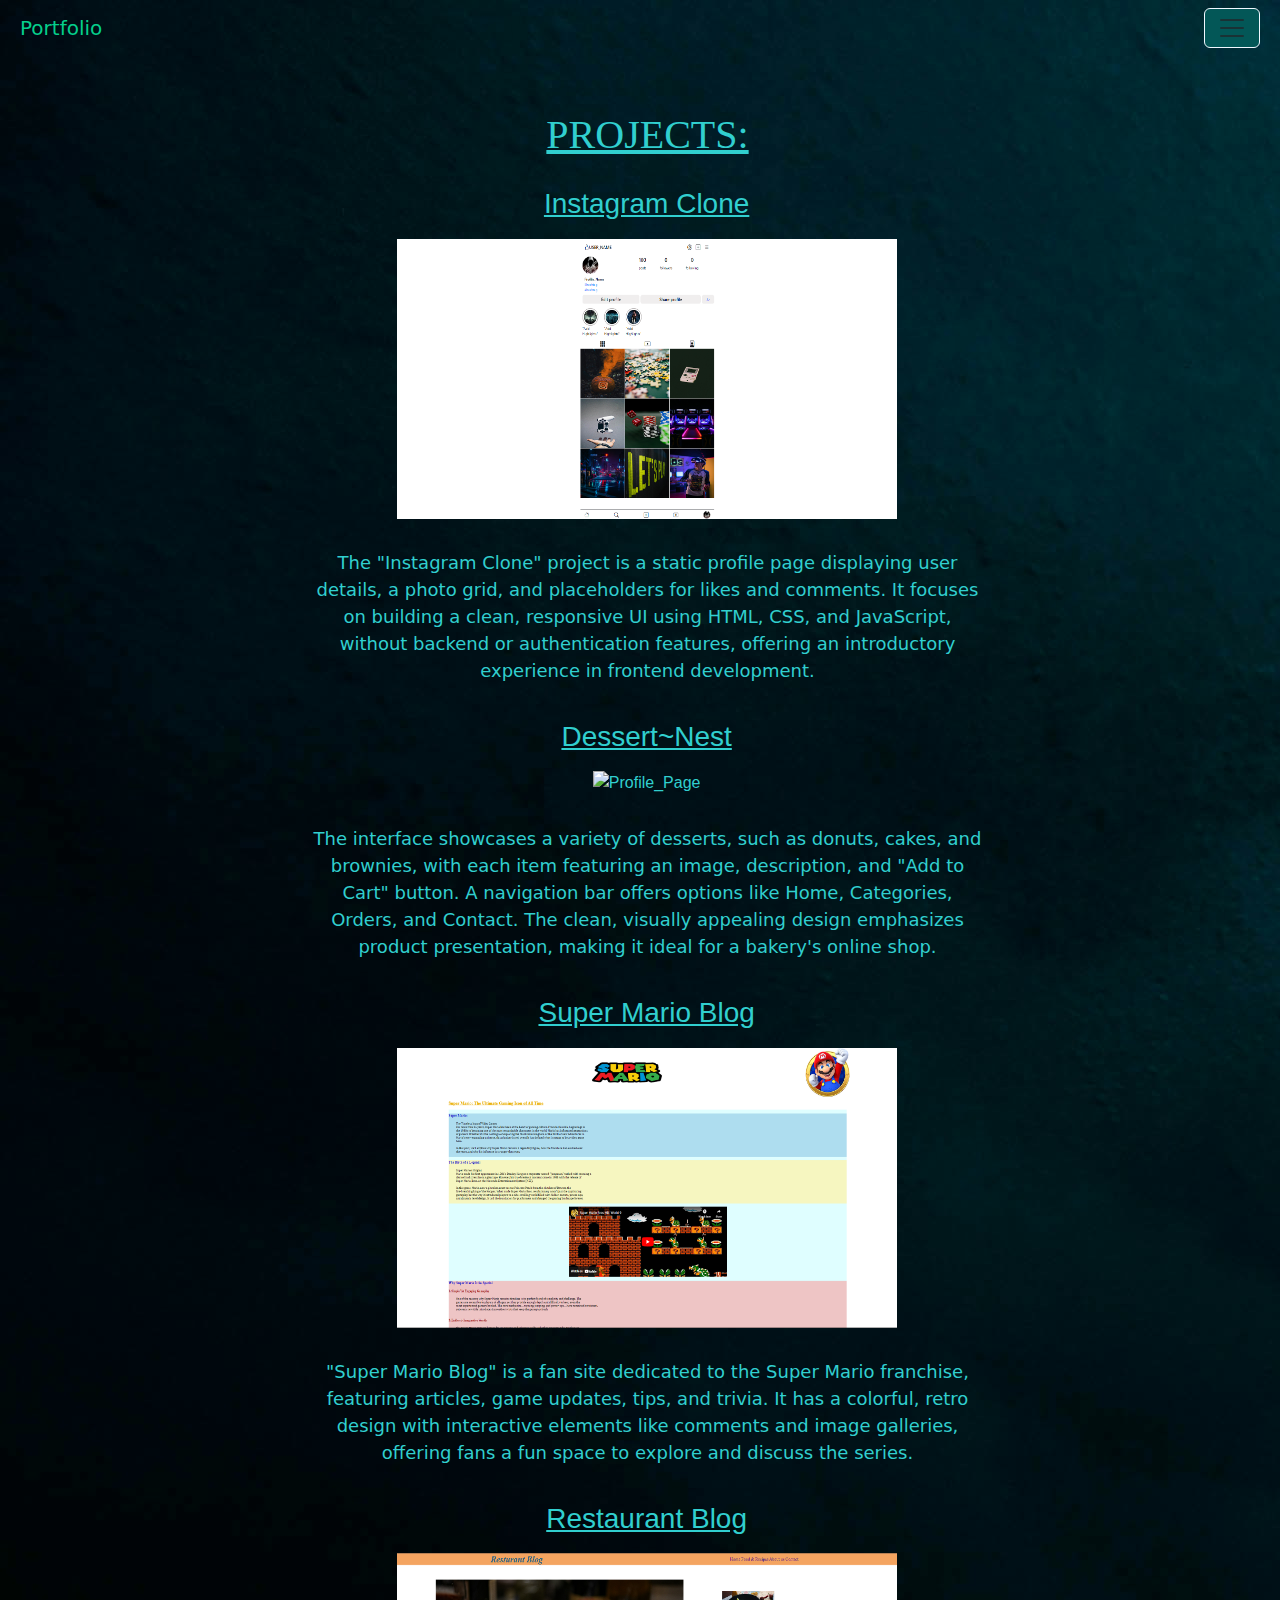
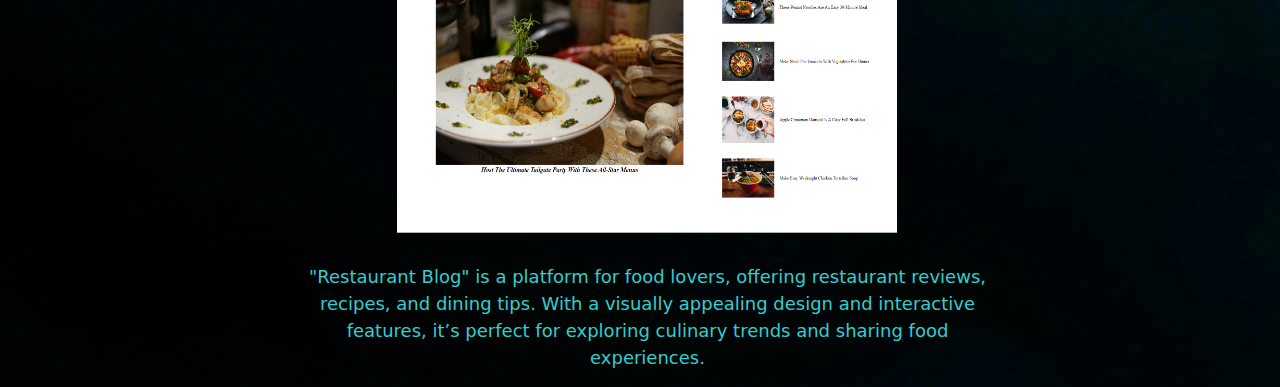
==== project.html @ 728263a5 "pushing the project to the github" ====
<!DOCTYPE html>
<html lang="en">

<head>
    <meta charset="UTF-8">
    <meta name="viewport" content="width=device-width, initial-scale=1.0">
    <title>Portfolio</title>
    <link href="https://cdn.jsdelivr.net/npm/bootstrap@5.3.3/dist/css/bootstrap.min.css" rel="stylesheet"
        integrity="sha384-QWTKZyjpPEjISv5WaRU9OFeRpok6YctnYmDr5pNlyT2bRjXh0JMhjY6hW+ALEwIH" crossorigin="anonymous">
    <link rel="stylesheet" href="style1.css">
</head>

<body>
    <div class="container-fluid">
        <header>
            <nav class="navbar">
                <div class="container-fluid">
                    <a class="navbar-brand" href="#">Portfolio</a>
                    <button class="navbar-toggler" type="button" data-bs-toggle="collapse"
                        data-bs-target="#navbarNavAltMarkup" aria-controls="navbarNavAltMarkup" aria-expanded="false"
                        aria-label="Toggle navigation">
                        <span class="navbar-toggler-icon"></span>
                    </button>
                    <div class="collapse navbar-collapse" id="navbarNavAltMarkup">
                        <div class="navbar-nav">
                            <a class="nav-link" aria-current="page" href="index.html">Home</a>
                            <a class="nav-link" href="about.html">About</a>
                            <a class="nav-link" href="project.html">Projects</a>
                            <a class="nav-link " href="contact.html">Contact</a>
                        </div>
                    </div>
                </div>
            </nav>
        </header>
        <main>
            <div class="projects-info">
                <h1> PROJECTS:</h1>
                <div class="content">
                    <div class="top-part">
                        <div class="image-sort">
                        <a href="https://jayadeepreddyb.github.io/insta-clone/">
                            <h3> Instagram Clone</h3>
                        </a>
                            <img src="media/Project1.png" alt="Profile_Page">
                        </div>
                    </div>
                    <div class="bottom-part">
                        <p>
                            The "Instagram Clone" project is a static profile page displaying user
                            details, a photo grid, and placeholders for likes and comments. It focuses on building a
                            clean,
                            responsive UI using HTML, CSS, and JavaScript, without backend or authentication features,
                            offering an introductory experience in frontend development.</p>
                    </div>
                </div>
                <div class="content">
                    <div class="top-part">
                        <div class="image-sort">
                        <a href="https://jayadeepreddyb.github.io/Dessert-Nest/">
                            <h3> Dessert~Nest </h3>
                        </a>
                            <img src="media/Project2.png" alt="Profile_Page">
                        </div>
                    </div>
                    <div class="bottom-part">
                        <p>
                            The interface showcases a variety of desserts, such as donuts, cakes, and brownies, with
                            each item featuring an image, description, and "Add to Cart" button. A navigation bar offers
                            options like Home, Categories, Orders, and Contact. The clean, visually appealing design
                            emphasizes product presentation, making it ideal for a bakery's online shop.</p>
                    </div>
                </div>
                <div class="content">
                    <div class="top-part">
                        <div class="image-sort">
                        <a href="#">
                            <h3> Super Mario Blog </h3>
                        </a>
                            <img src="media/Project3.png" alt="Profile_Page">
                        </div>
                    </div>
                    <div class="bottom-part">
                        <p>
                            "Super Mario Blog" is a fan site dedicated to the Super Mario franchise, featuring
                            articles, game updates, tips, and trivia. It has a colorful, retro design with interactive
                            elements like comments and image galleries, offering fans a fun space to explore and discuss
                            the series.</p>
                    </div>
                    <div class="content">
                        <div class="top-part">
                            <div class="image-sort">
                            <a href="#">
                                <h3> Restaurant Blog </h3>
                            </a>
                                <img src="media/Project4.png" alt="Profile_Page">
                            </div>
                        </div>
                        <div class="bottom-part">
                            <p>
                                "Restaurant Blog" is a platform for food lovers, offering restaurant reviews, recipes,
                                and dining tips. With a visually appealing design and interactive features, it’s perfect
                                for exploring culinary trends and sharing food experiences.</p>
                        </div>
                    </div>
                </div>
            </div>
        </main>
    </div>
    <script src="https://cdn.jsdelivr.net/npm/bootstrap@5.3.3/dist/js/bootstrap.bundle.min.js"
        integrity="sha384-YvpcrYf0tY3lHB60NNkmXc5s9fDVZLESaAA55NDzOxhy9GkcIdslK1eN7N6jIeHz"
        crossorigin="anonymous"></script>
</body>
---- style1.css ----
* {
    padding: 0;
    margin: 0;
    box-sizing: border-box;
}

body {
    background-image: url(media/background.jpg);
    color: rgb(49, 207, 207);

}

.container-fluid {

    width: 100%;
    padding: 0;

    header {

        padding-left: 20px;
        padding-right: 20px;

        button {
            border-color: aliceblue;
            background-color: rgb(3, 87, 87);

        }

        a {

            color: rgb(31, 214, 190);

        }

        a:link {
            color: rgb(5, 207, 140);
        }

        a:hover {
            color: rgb(88, 255, 199);
        }

        a:active {
            color: aliceblue;
        }

    }

    main {

        width: 100%;

        .home-top {

            position: relative;
            font-family: 'Courier New', Courier, monospace;
            background-image: url(media/background1.jpg);
            background-size: cover;
            margin: auto;
            max-width: 678px;

            .main-about {
                position: absolute;
                top: 70px;
                text-align: center;

                h3 {
                    font-size: 1.8em;
                }

                h2 {
                    font-size: 2.5em;
                    ;
                }
            }

            .about {
                position: absolute;
                top: 290px;
                font-size: 1.5em;
                padding-left: 10px;
                text-align: center;
            }
        }

        .skillshow {
            position: relative;
            font-size: 2.5em;
            font-family: Cambria, Cochin, Georgia, Times, 'Times New Roman', serif;
            text-decoration: underline;
            text-align: center;

            .skillset {
                position: absolute;
                top: 630px;
                left: 50%;
                transform: translateX(-50%);
                margin: auto;

                .carousel {
                    .carousel-inner {
                        width: 360px;

                        .carousel-item {
                            width: 360px;
                            text-align: center;

                            p {
                                font-size: 0.3em;
                                font-family: 'Courier New', Courier, monospace;
                            }
                        }
                    }

                    button {
                        display: none;
                    }

                }

            }

        }

        .about-page {

            max-width: 678px;
            margin: auto;
            font-family: 'Courier New', Courier, monospace;
            margin-top: 60px;

            .about-content {
                width: 100%;
                display: grid;
                grid-template-columns: auto;
                gap: 25px;

                h2 {
                    text-align: center;
                    text-decoration: underline;
                    font-size: 2em;
                }

                .me-img {
                    position: absolute;
                    width: 100%;
                    top: 100px;
                    left: 270px;

                    img {
                        height: 80px;
                        aspect-ratio: 1/1;
                        border-radius: 20px;
                    }
                }

                .content {
                    padding: 20px;
                    border-radius: 50px;
                    border: 2px solid;

                    h4 {
                        text-align: center;
                        font-weight: 1000;
                    }
                }

                .content:hover {
                    box-shadow: 2px 2px 10px 5px rgb(190, 119, 91);

                }
            }
        }

        .contact-info {

            margin: auto;
            max-width: 678px;
            font-family: 'Courier New', Courier, monospace;
            margin-top: 60px;

            .contact-txt {
                padding-left: 10px;
                text-align: justify;

                h1,
                h2 {
                    font-weight: bold;
                }

                h4 {
                    padding-top: 20px;
                }
            }

            .contact-details {
                padding-top: 50px;
                padding-left: 10px;

                h4 {
                    font-weight: bold;
                }

                a:link {
                    text-decoration: none;
                    color: rgb(49, 207, 207);
                }

                a:visited {
                    text-decoration: none;
                    color: rgb(49, 207, 207);
                }

                a:hover {
                    text-decoration: none;
                    color: rgb(173, 238, 238);
                }

                a:active {
                    text-decoration: none;
                    color: rgb(49, 207, 207);
                }


                span:hover {
                    color: rgb(129, 245, 245);
                }
            }
        }

        .projects-info {
            margin: 5px;
            padding-top: 50px;
            margin-left: 20px;

            h1 {
                font-family: fantasy;
                text-decoration: underline;
            }

            .content {
                padding-top: 15px;

                .top-part {

                    width: 320px;
                    font-family: Arial, Helvetica, sans-serif;
                    text-align: center;
                    margin-bottom: 20px;

                    h3 {
                        padding-top: 5px;
                    }

                    a {
                        color: rgb(49, 207, 207);
                    }

                    h3:hover {
                        text-decoration: none;
                        transform: scale(1.5);
                        transition-duration: 0.5s;


                    }

                    img {
                        width: 100%;
                        height: 155px;
                        padding-top: 10px;

                    }
                }
                .bottom-part{
                    font-size: large;
                }


            }
        }
    }

    footer {
        margin-top: 20px;
        margin-bottom: 10px;

        a:link {
            color: rgb(167, 226, 226);
        }

        a:visited {
            text-decoration: none;
            color: rgb(49, 207, 207);
        }

        a:hover {
            text-decoration: none;
            color: rgb(173, 238, 238);
        }

        a:active {
            text-decoration: none;
            color: rgb(179, 214, 214);
        }

    }

}

@media screen and (min-width: 900px) and (max-width:10050px) {
    header {

        padding-left: 30px;
    }

    main {

        .home-top {

            .main-about {
                top: 150px;
            }

            .about {
                top: 300px;
                text-align: justify;
            }
        }

        .skillshow {

            .skillset {
                top: 590px;
            }

            .carousel {
                .carousel-inner {
                    width: 550px;

                    .carousel-item {
                        width: 550px;

                        p {
                            padding-left: 30px;
                            font-size: 0.4em;
                            text-align: left;
                        }
                    }
                }
            }
        }

        .about-page {

            .about-content {
                position: relative;

                .me-img {
                    top: -30px;
                    left: 530px;
                }

                img {
                    height: 100px;
                }
            }
        }

        .projects-info {
            margin: 5px;
            padding-top: 50px;
            margin: auto;
            text-align: center;
            
            h1 {
                font-family: 'Courier New', Courier, monospace;
                text-decoration: underline;
            }

            .content {
                padding-top: 20px;
                max-width: 678px;
                margin: auto;  
                /* background-color: brown;        */
                .top-part{
                    margin-left: 13%;
                    .image-sort{
                        width: 500px;
                        font-family: Arial, Helvetica, sans-serif;
                        margin-bottom: 10px;     
                        
                        h3 {
                            padding-top: 5px;
                        }
                        
                        a {
                            color: rgb(49, 207, 207);
                        }
                        
                        h3:hover {
                            text-decoration: none;
                            transform: scale(1.5);
                            transition-duration: 0.5s;
                            
                        }
                        img {
                            width: 500px;
                            height: 300px;
                            padding-top: 10px;
                            padding-bottom: 10px;
                        }
                    }
                }
            }
        }
    }
}
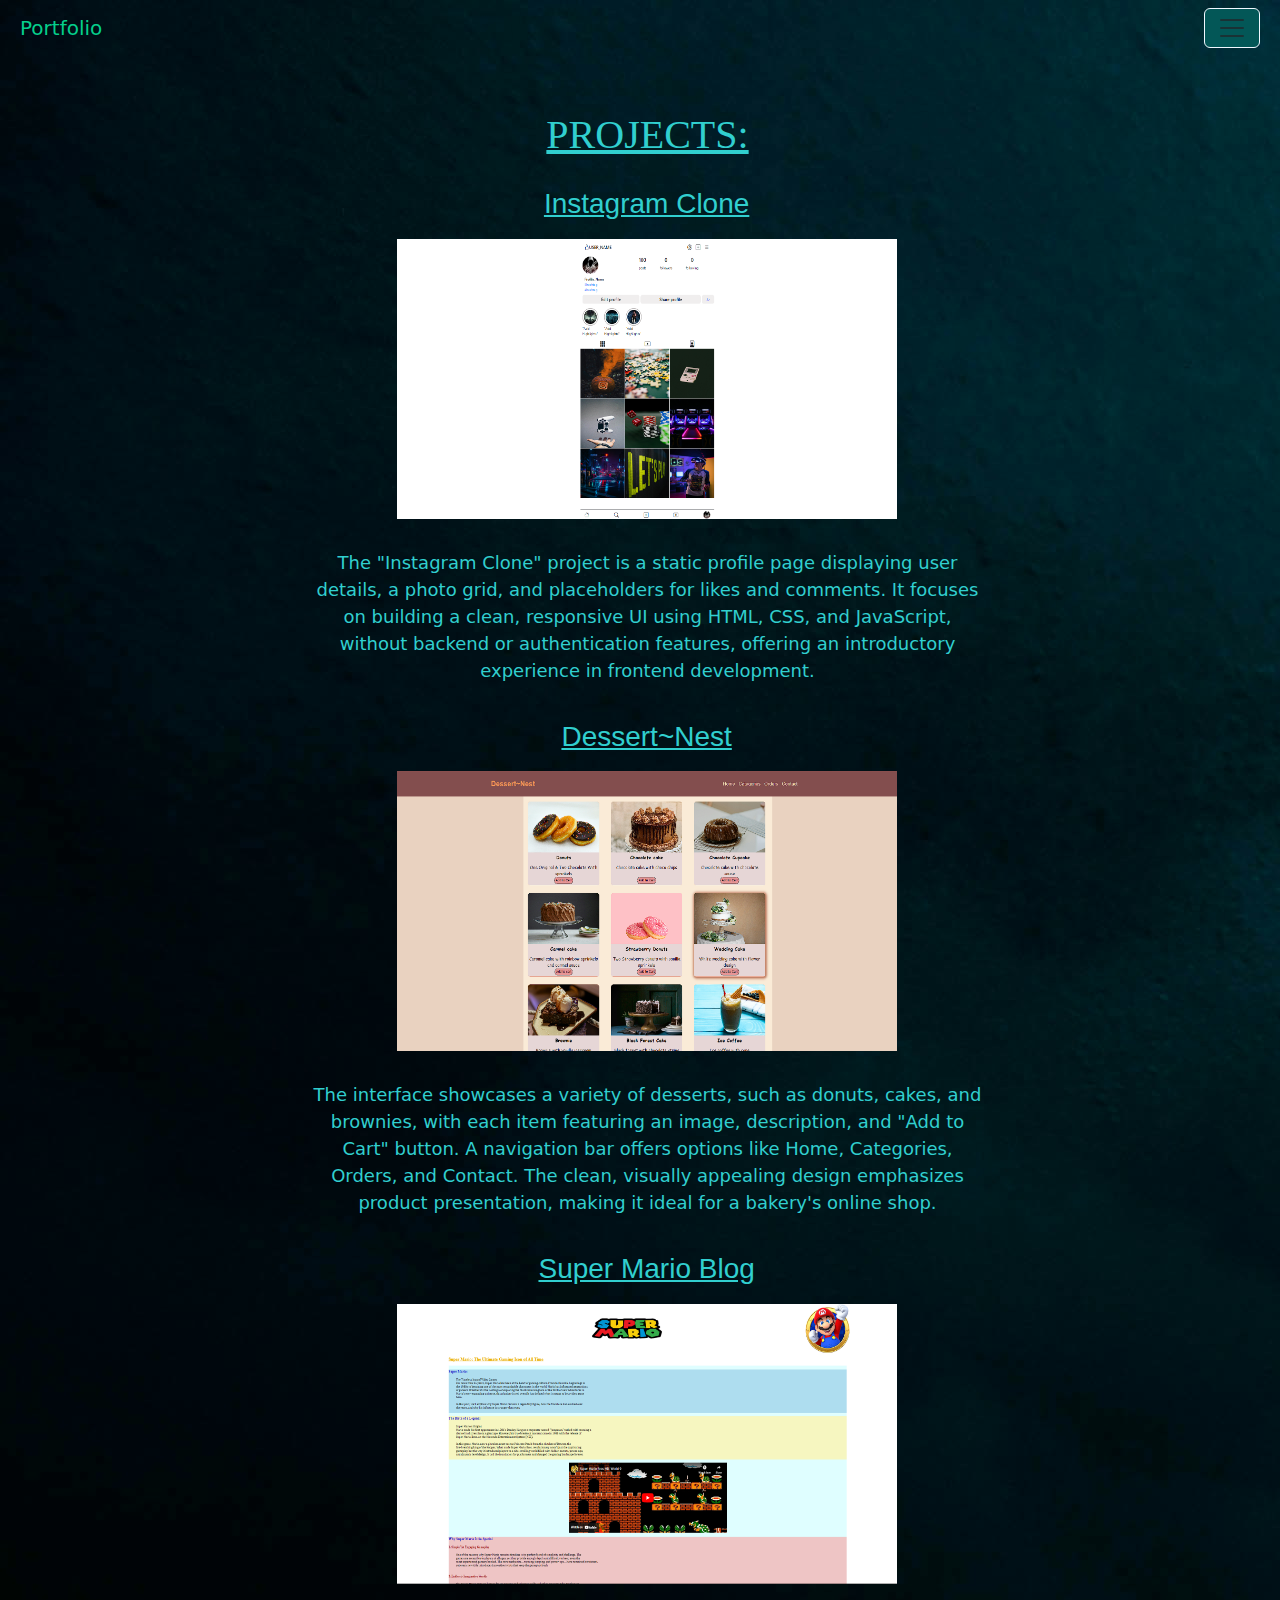
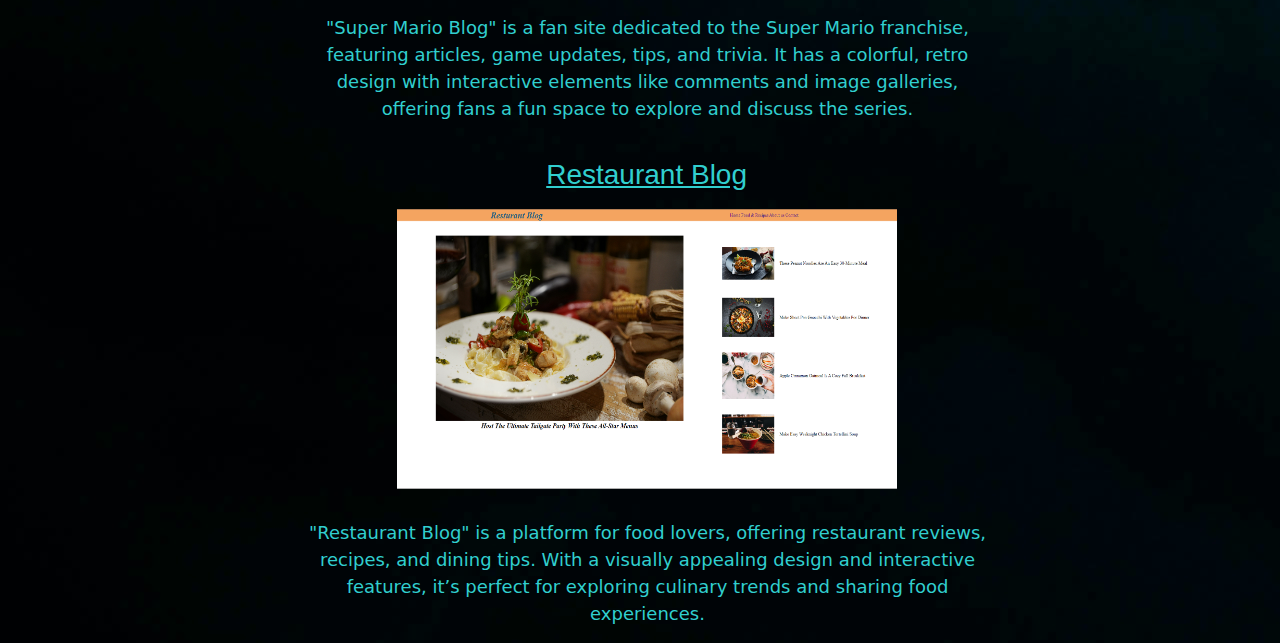
==== commit 025b98bb: "Update project.html" ====
--- a/project.html
+++ b/project.html
@@ -59,7 +59,7 @@
                         <a href="https://jayadeepreddyb.github.io/Dessert-Nest/">
                             <h3> Dessert~Nest </h3>
                         </a>
-                            <img src="media/Project2.png" alt="Profile_Page">
+                            <img src="media/project2.png" alt="Profile_Page">
                         </div>
                     </div>
                     <div class="bottom-part">
@@ -73,7 +73,7 @@
                 <div class="content">
                     <div class="top-part">
                         <div class="image-sort">
-                        <a href="#">
+                        <a href="https://jayadeepreddyb.github.io/Mario_Blog/">
                             <h3> Super Mario Blog </h3>
                         </a>
                             <img src="media/Project3.png" alt="Profile_Page">
@@ -89,7 +89,7 @@
                     <div class="content">
                         <div class="top-part">
                             <div class="image-sort">
-                            <a href="#">
+                            <a href="https://jayadeepreddyb.github.io/Restaurant_blog/">
                                 <h3> Restaurant Blog </h3>
                             </a>
                                 <img src="media/Project4.png" alt="Profile_Page">
@@ -109,4 +109,4 @@
     <script src="https://cdn.jsdelivr.net/npm/bootstrap@5.3.3/dist/js/bootstrap.bundle.min.js"
         integrity="sha384-YvpcrYf0tY3lHB60NNkmXc5s9fDVZLESaAA55NDzOxhy9GkcIdslK1eN7N6jIeHz"
         crossorigin="anonymous"></script>
-</body>+</body>
